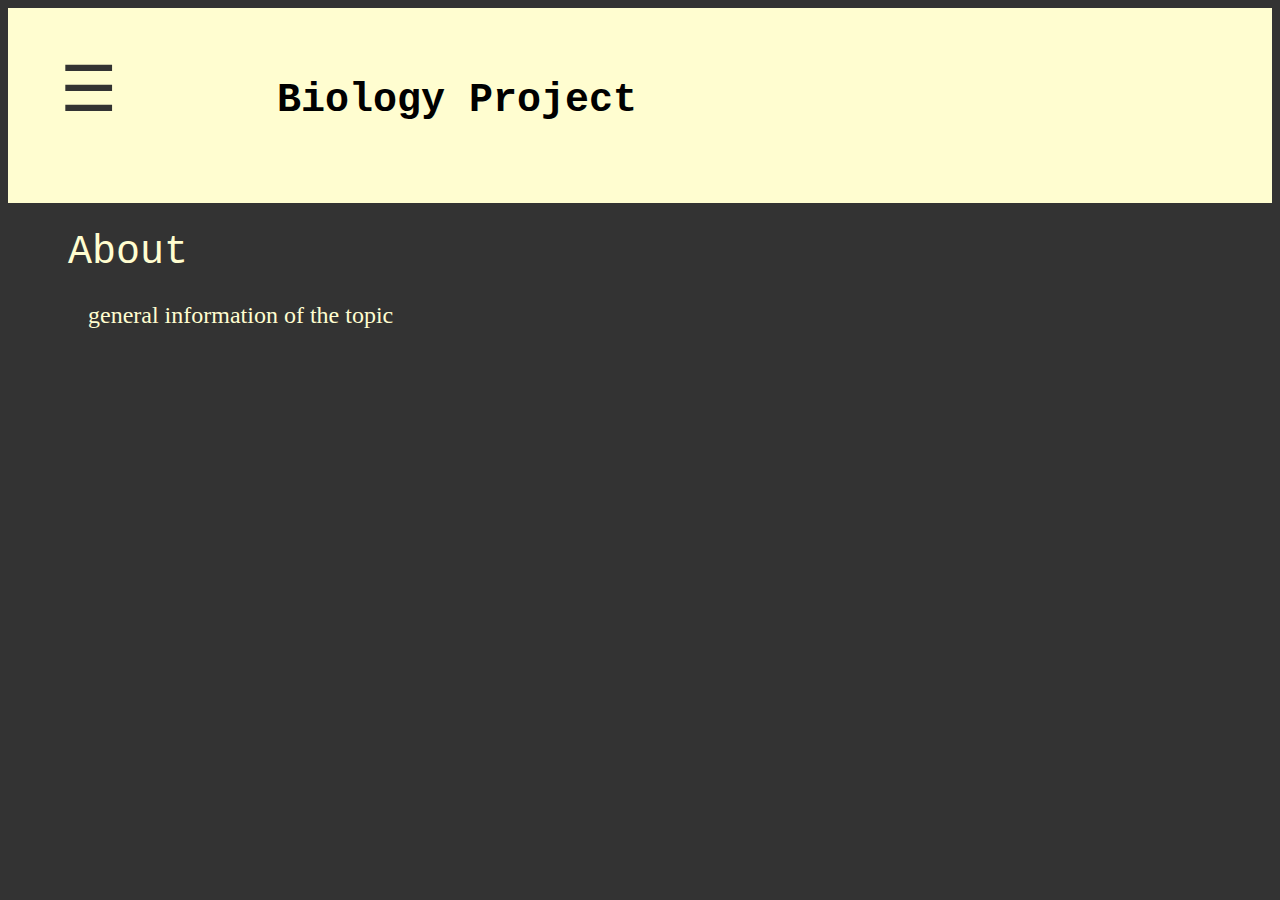
==== about.htm @ 93f2f892 "added and created all sidebard links." ====
<!DOCTYPE html>
<html>
<head>
  <title>Group 21</title>
  <link rel="icon" href="joker.jpg" type = "image/gif">
  <link rel="stylesheet" href="stylesheet.css">
</head>
<body>
  <div id="mySidebar" class="sidebar">
    <a href="javascript:void(0)" class="closebtn" onclick="closeNav()">&times;</a>
    <a href="website.htm">Home</a>
    <a href="interview.htm">Interview</a>
    <a href="about.htm">About</a>
    <a href="references.htm">References</a>
  </div>

  <!-- the title box-->
  <div class = "titlecolor">
    <!-- side bar that opens up -->
    <script src = "sidebar.js"></script>

    <!-- button-->
    <div id ="main">
    <button id = "mySidebarButton" class ="openbtn" onclick ="openNav()">&#9776;
    </button>
    </div>

    <!-- title-->
    <span class = "title">
      Biology Project
    </span>

  </div>

  <h1>
  About
  </h1>

  <!--first paragraph-->
  <p1>
  general information of the topic
  </p1>

</body>
</html>
---- stylesheet.css ----
body {
  background-color: #333;
}

h1 {
  padding-left: 60px;
  color: #fffdd0;

  font-size: 40px;
  font-family: courier;
  font-weight: normal;
}

p1 {
  padding-left: 80px;
  color: #fffdd0;

  font-size: 24px;
  font-family: times;
  font-weight: normal;
}

/* This is meant to be the thing that allows the title
to be in the top right corner*/
.titlecolor {
  margin: fixed
  width: 5%;
  background-color: #fffdd0;
}

.title {
  font-size: 40px;
  font-family: courier;
  font-weight: bold;

  padding-top: 30px;
  padding-bottom: 80px;

  margin: 0;

  display: inline-block;

  padding-left: 128px;

  border: none;

  background-color: #fffdd0;
}

.subtitle {
  margin: auto
  width: 50%;
  font-size: 24px;
  font-family: courier;
  color: #3700B3;

  padding-top: 60px;

  text-align: center;

}

/* The sidebar menu */
.sidebar {
  height: 100%; /* 100% Full-height */
  width: 0; /* 0 width - change this with JavaScript */
  position: fixed; /* Stay in place */
  z-index: 1; /* Stay on top */
  top: 0;
  left: 0;
  background-color: #fffdd0; /* cream*/
  overflow-x: hidden; /* Disable horizontal scroll */
  padding-top: 10px; /* Place content 60px from the top */
  transition: 0.5s; /* 0.5 second transition effect to slide in the sidebar */
}

/* The sidebar links */
.sidebar a {
  font-family: courier;
  padding: 8px 8px 8px 32px;
  text-decoration: none;
  font-size: 25px;
  color: #333;
  display: block;
  transition: 0.3s;

}

/* When you mouse over the navigation links, change their color */
.sidebar a:hover {
  color: #f1f1f1;
}

/* Position and style the close button (top right corner) */
.sidebar .closebtn {
  position: absolute;
  padding-top: 2px;
  right: 10px;
  font-size: 36px;
  margin-left: 50px;
}

/* The button used to open the sidebar */
.openbtn {
  float: left;

  font-size: 64px;
  cursor: pointer;
  background-color: #fffdd0;
  color: #333;
  padding: 24px 32px;
  border: none;

}

.openbtn:hover {
  background-color: #BB86FC;
}

/* Style page content - use this if you want to push the
page content to the right when you open the side navigation */
#main {
  transition: margin-left .5s; /* If you want a transition effect */
  padding: 20px;
}

/* On smaller screens, where height is less than 450px, change the
 style of the sidenav (less padding and a smaller font size) */
@media screen and (max-height: 450px) {
  .sidebar {padding-top: 15px;}
  .sidebar a {font-size: 18px;}
}
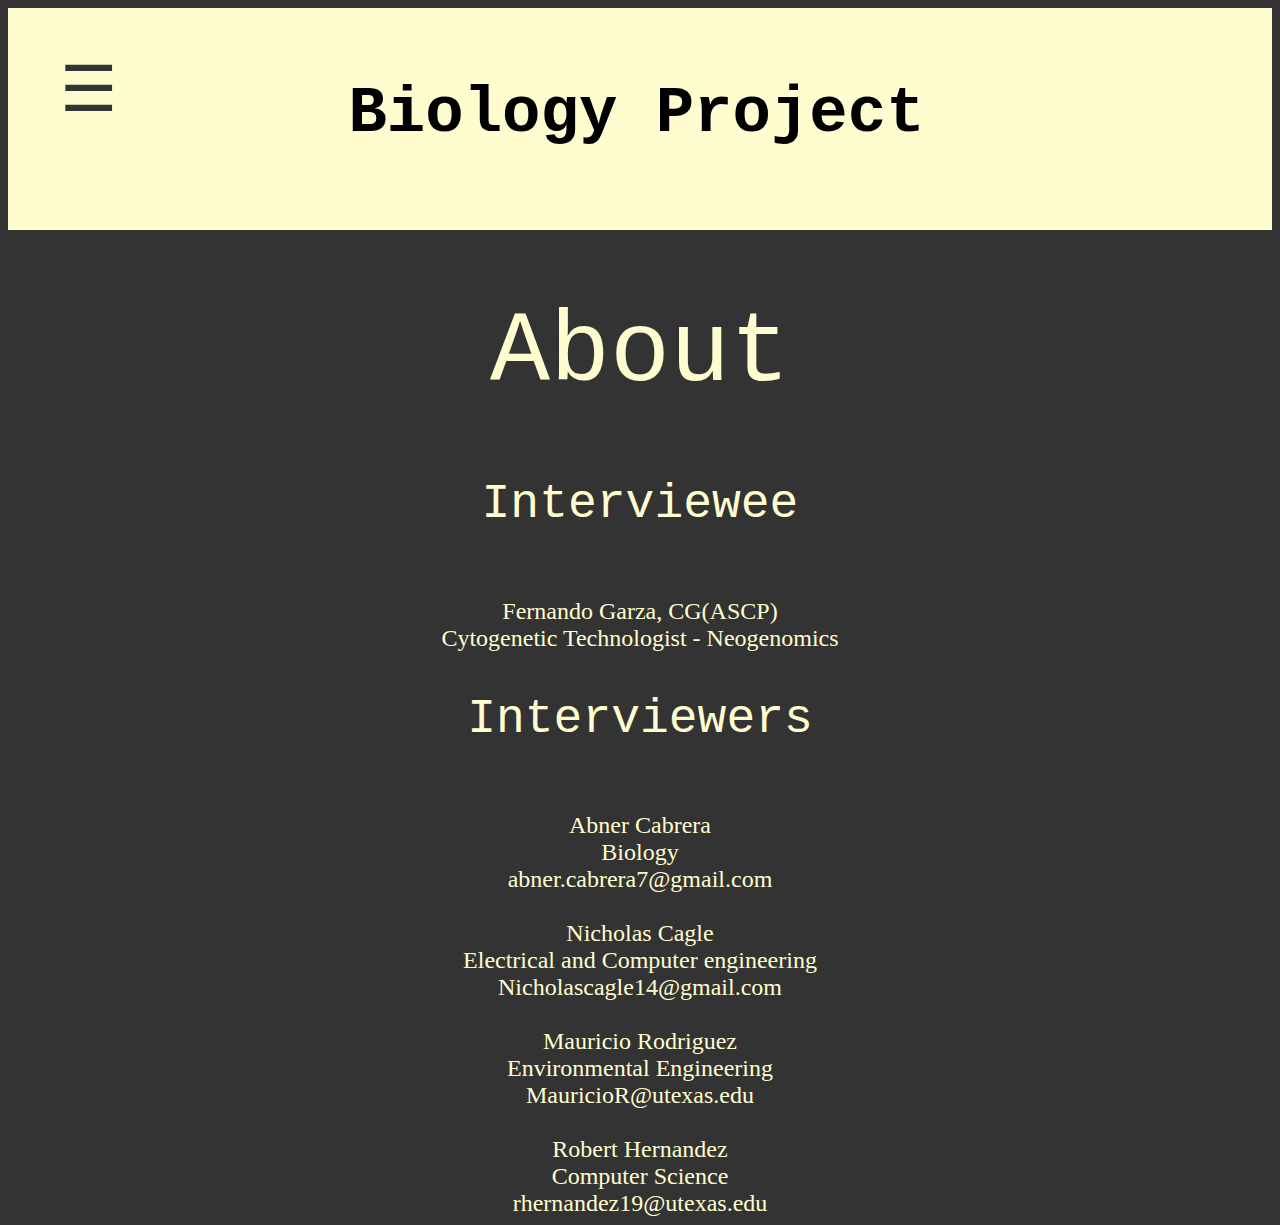
==== commit 0a6ec55b: "updated so that everything points towards index.htm instead of website htm." ====
--- a/about.htm
+++ b/about.htm
@@ -2,14 +2,14 @@
 <html>
 <head>
   <title>Group 21</title>
-  <link rel="icon" href="joker.jpg" type = "image/gif">
   <link rel="stylesheet" href="stylesheet.css">
 </head>
 <body>
   <div id="mySidebar" class="sidebar">
     <a href="javascript:void(0)" class="closebtn" onclick="closeNav()">&times;</a>
-    <a href="website.htm">Home</a>
+    <a href="index.htm">Home</a>
     <a href="interview.htm">Interview</a>
+    <a href="transcript.htm">Transcript</a>
     <a href="about.htm">About</a>
     <a href="references.htm">References</a>
   </div>
@@ -36,9 +36,38 @@
   About
   </h1>
 
-  <!--first paragraph-->
+  <!--Everybodys Contacts-->
+  <h2>Interviewee</h2>
+
   <p1>
-  general information of the topic
+  <div>Fernando Garza, CG(ASCP)</div>
+  <div>Cytogenetic Technologist - Neogenomics</div>
+  </p1>
+
+  <h2>Interviewers</h2>
+
+  <p1>
+  <div>Abner Cabrera</div>
+  <div>Biology</div>
+  <div>abner.cabrera7@gmail.com</div>
+  </p1>
+
+  <p1>
+  <div>Nicholas Cagle</div>
+  <div>Electrical and Computer engineering </div>
+  <div>Nicholascagle14@gmail.com</div>
+  </p1>
+
+  <p1>
+  <div>Mauricio Rodriguez</div>
+  <div>Environmental Engineering</div>
+  <div>MauricioR@utexas.edu</div>
+  </p1>
+
+  <p1>
+  <div>Robert Hernandez</div>
+  <div>Computer Science</div>
+  <div>rhernandez19@utexas.edu</div>
   </p1>
 
 </body>
--- a/stylesheet.css
+++ b/stylesheet.css
@@ -3,20 +3,42 @@
 }
 
 h1 {
-  padding-left: 60px;
+
   color: #fffdd0;
 
-  font-size: 40px;
+  font-size: 100px;
   font-family: courier;
   font-weight: normal;
+
+  text-align: center;
+}
+
+h2 {
+
+  color: #fffdd0;
+
+  font-size: 48px;
+  font-family: courier;
+  font-weight: normal;
+
+  text-align: center;
+}
+
+iframe {
+  margin: 0 auto;
+  display: block;
+  background-color: inherit;
+  border: none;
+
 }
 
 p1 {
+  text-align: center;
   padding-left: 80px;
   color: #fffdd0;
 
   font-size: 24px;
-  font-family: times;
+  font-family: garamond;
   font-weight: normal;
 }
 
@@ -29,7 +51,7 @@
 }
 
 .title {
-  font-size: 40px;
+  font-size: 64px;
   font-family: courier;
   font-weight: bold;
 
@@ -38,9 +60,11 @@
 
   margin: 0;
 
-  display: inline-block;
+  display: block;
 
-  padding-left: 128px;
+  text-align: center;
+
+  padding-right: 148px;
 
   border: none;
 
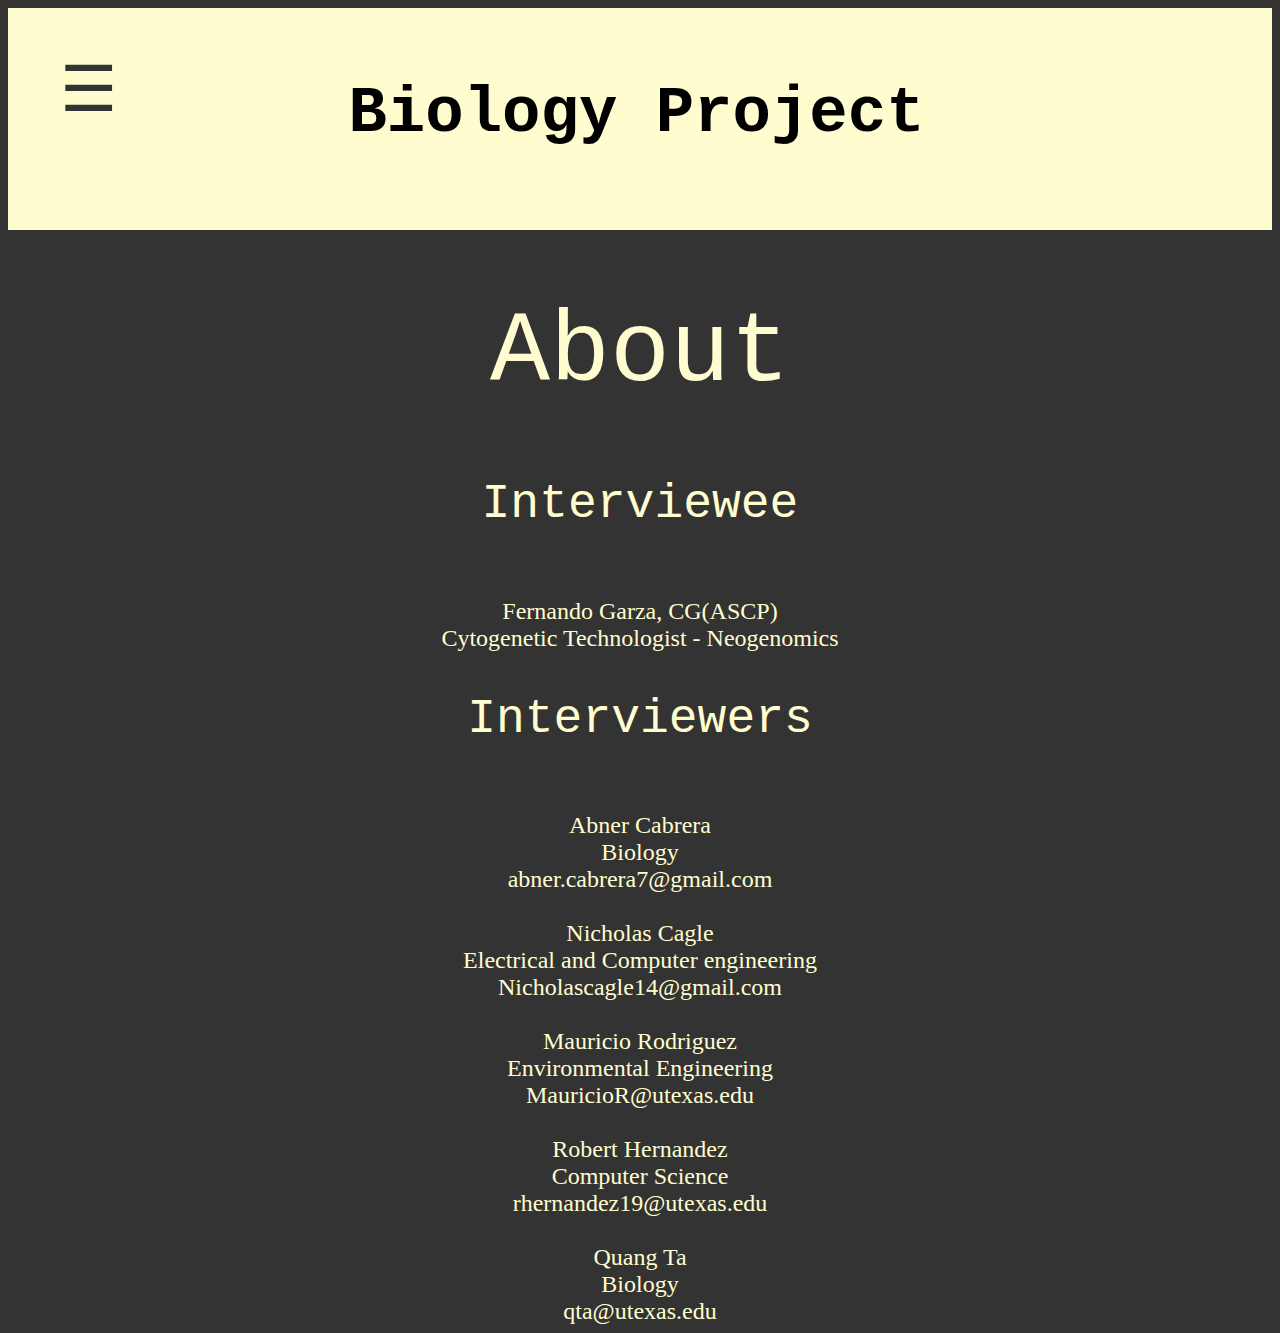
==== commit 43ec76e9: "finished up everything involving the transcript, just need to focus on the css" ====
--- a/about.htm
+++ b/about.htm
@@ -70,5 +70,11 @@
   <div>rhernandez19@utexas.edu</div>
   </p1>
 
+  <p1>
+  <div>Quang Ta</div>
+  <div>Biology </div>
+  <div>qta@utexas.edu</div>
+  </p1>
+
 </body>
 </html>
--- a/stylesheet.css
+++ b/stylesheet.css
@@ -40,6 +40,46 @@
   font-size: 24px;
   font-family: garamond;
   font-weight: normal;
+}
+
+
+/* Style the button that is used to open and close the collapsible content */
+.collapsible {
+  background-color: #777;
+  color: white;
+  cursor: pointer;
+  padding: 18px;
+  width: 100%;
+  border: none;
+  text-align: left;
+  outline: none;
+  font-size: 15px;
+}
+
+/* Add a background color to the button if it is clicked on (add the .active class with JS), and when you move the mouse over it (hover) */
+.active, .collapsible:hover {
+  background-color: #555;
+}
+
+.collapsible:after {
+  content: '\002B';
+  color: white;
+  font-weight: bold;
+  float: right;
+  margin-left: 5px;
+}
+
+.active:after {
+  content: "\2212";
+}
+
+/* Style the collapsible content. Note: hidden by default */
+.content {
+  padding: 0 18px;
+  max-height: 0;
+  overflow: hidden;
+  transition: max-height 0.2s ease-out;
+  background-color: #f1f1f1;
 }
 
 /* This is meant to be the thing that allows the title
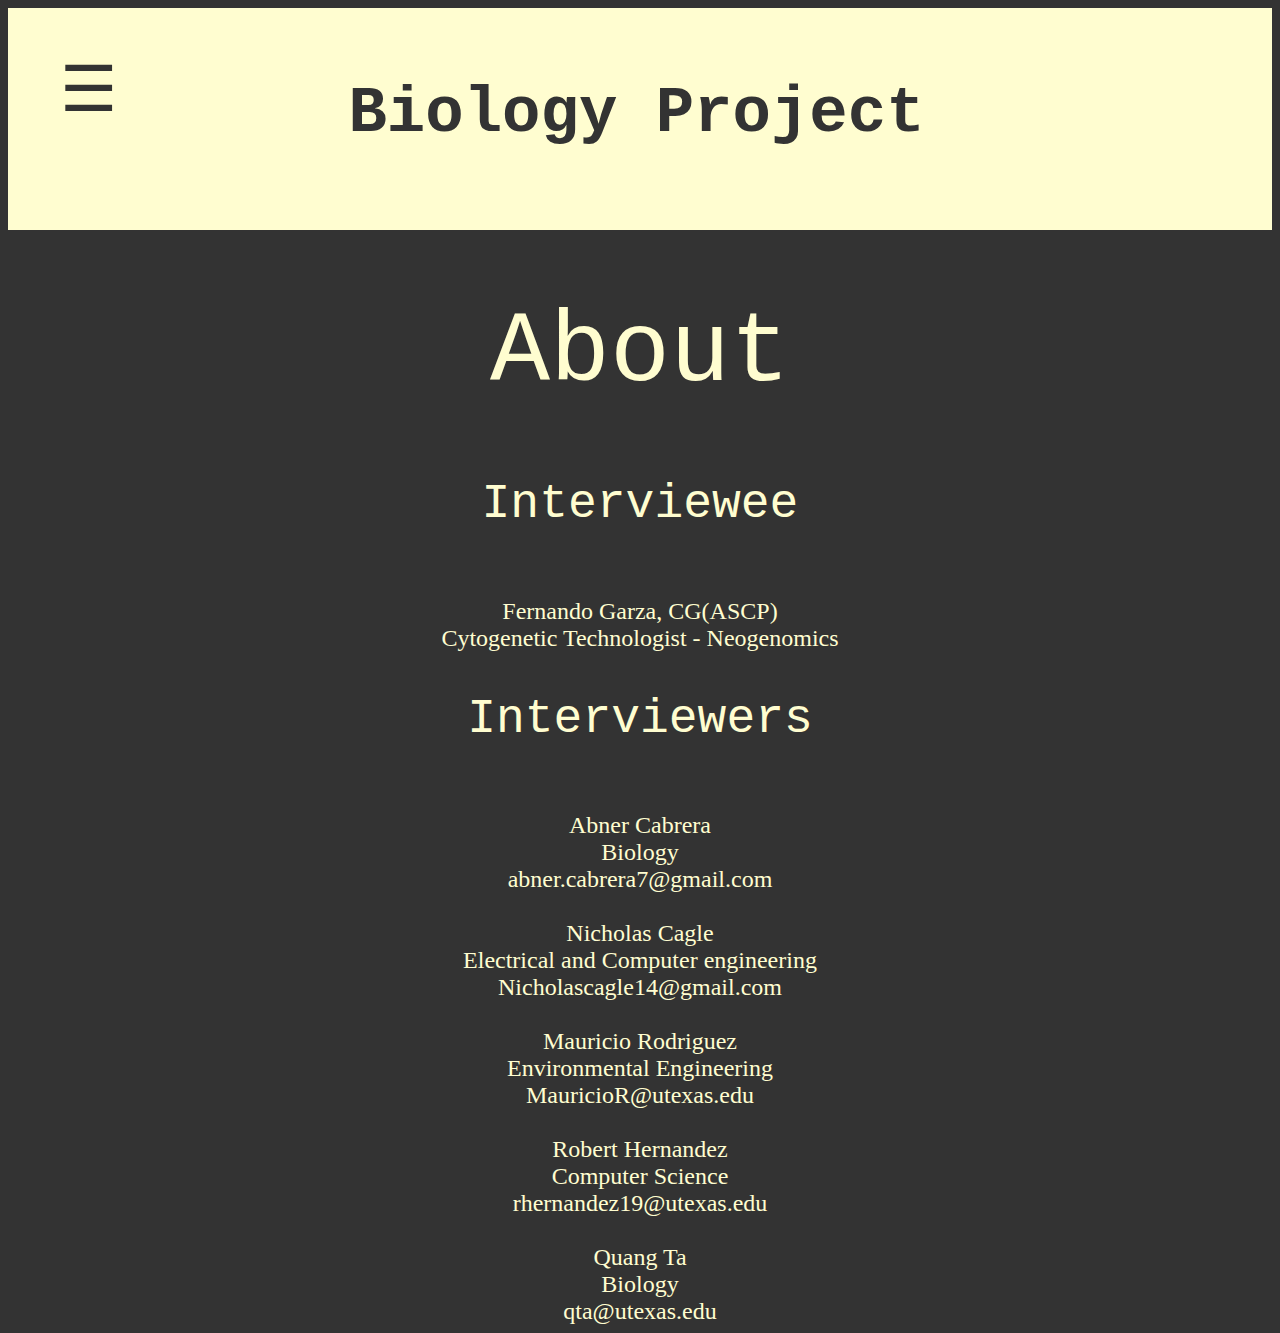
==== commit 2465753b: "final draft for the text at least. Needs more formatting and a once over for text mistakes." ====
--- a/about.htm
+++ b/about.htm
@@ -9,6 +9,7 @@
     <a href="javascript:void(0)" class="closebtn" onclick="closeNav()">&times;</a>
     <a href="index.htm">Home</a>
     <a href="interview.htm">Interview</a>
+    <a href="summary.htm">Summary</a>
     <a href="transcript.htm">Transcript</a>
     <a href="about.htm">About</a>
     <a href="references.htm">References</a>
--- a/stylesheet.css
+++ b/stylesheet.css
@@ -42,18 +42,18 @@
   font-weight: normal;
 }
 
-
 /* Style the button that is used to open and close the collapsible content */
 .collapsible {
   background-color: #777;
-  color: white;
+  color: #fffdd0;
   cursor: pointer;
   padding: 18px;
   width: 100%;
   border: none;
   text-align: left;
   outline: none;
-  font-size: 15px;
+  font-size: 32px;
+  font-family: courier;
 }
 
 /* Add a background color to the button if it is clicked on (add the .active class with JS), and when you move the mouse over it (hover) */
@@ -63,7 +63,7 @@
 
 .collapsible:after {
   content: '\002B';
-  color: white;
+  color: #fffdd0;
   font-weight: bold;
   float: right;
   margin-left: 5px;
@@ -79,7 +79,10 @@
   max-height: 0;
   overflow: hidden;
   transition: max-height 0.2s ease-out;
-  background-color: #f1f1f1;
+  background-color: #fffdd0;
+
+  font-size: 32px;
+  color: #555
 }
 
 /* This is meant to be the thing that allows the title
@@ -88,6 +91,7 @@
   margin: fixed
   width: 5%;
   background-color: #fffdd0;
+  color: #333;
 }
 
 .title {
@@ -141,18 +145,18 @@
 /* The sidebar links */
 .sidebar a {
   font-family: courier;
-  padding: 8px 8px 8px 32px;
+  padding: 8px 8px 8px 64px;
   text-decoration: none;
-  font-size: 25px;
-  color: #333;
+  font-size: 42px;
+  color: #555;
   display: block;
   transition: 0.3s;
-
+  font-weight: bold;
 }
 
 /* When you mouse over the navigation links, change their color */
 .sidebar a:hover {
-  color: #f1f1f1;
+  color: black;
 }
 
 /* Position and style the close button (top right corner) */
@@ -178,7 +182,8 @@
 }
 
 .openbtn:hover {
-  background-color: #BB86FC;
+  background-color: #333;
+  color: #fffdd0;
 }
 
 /* Style page content - use this if you want to push the
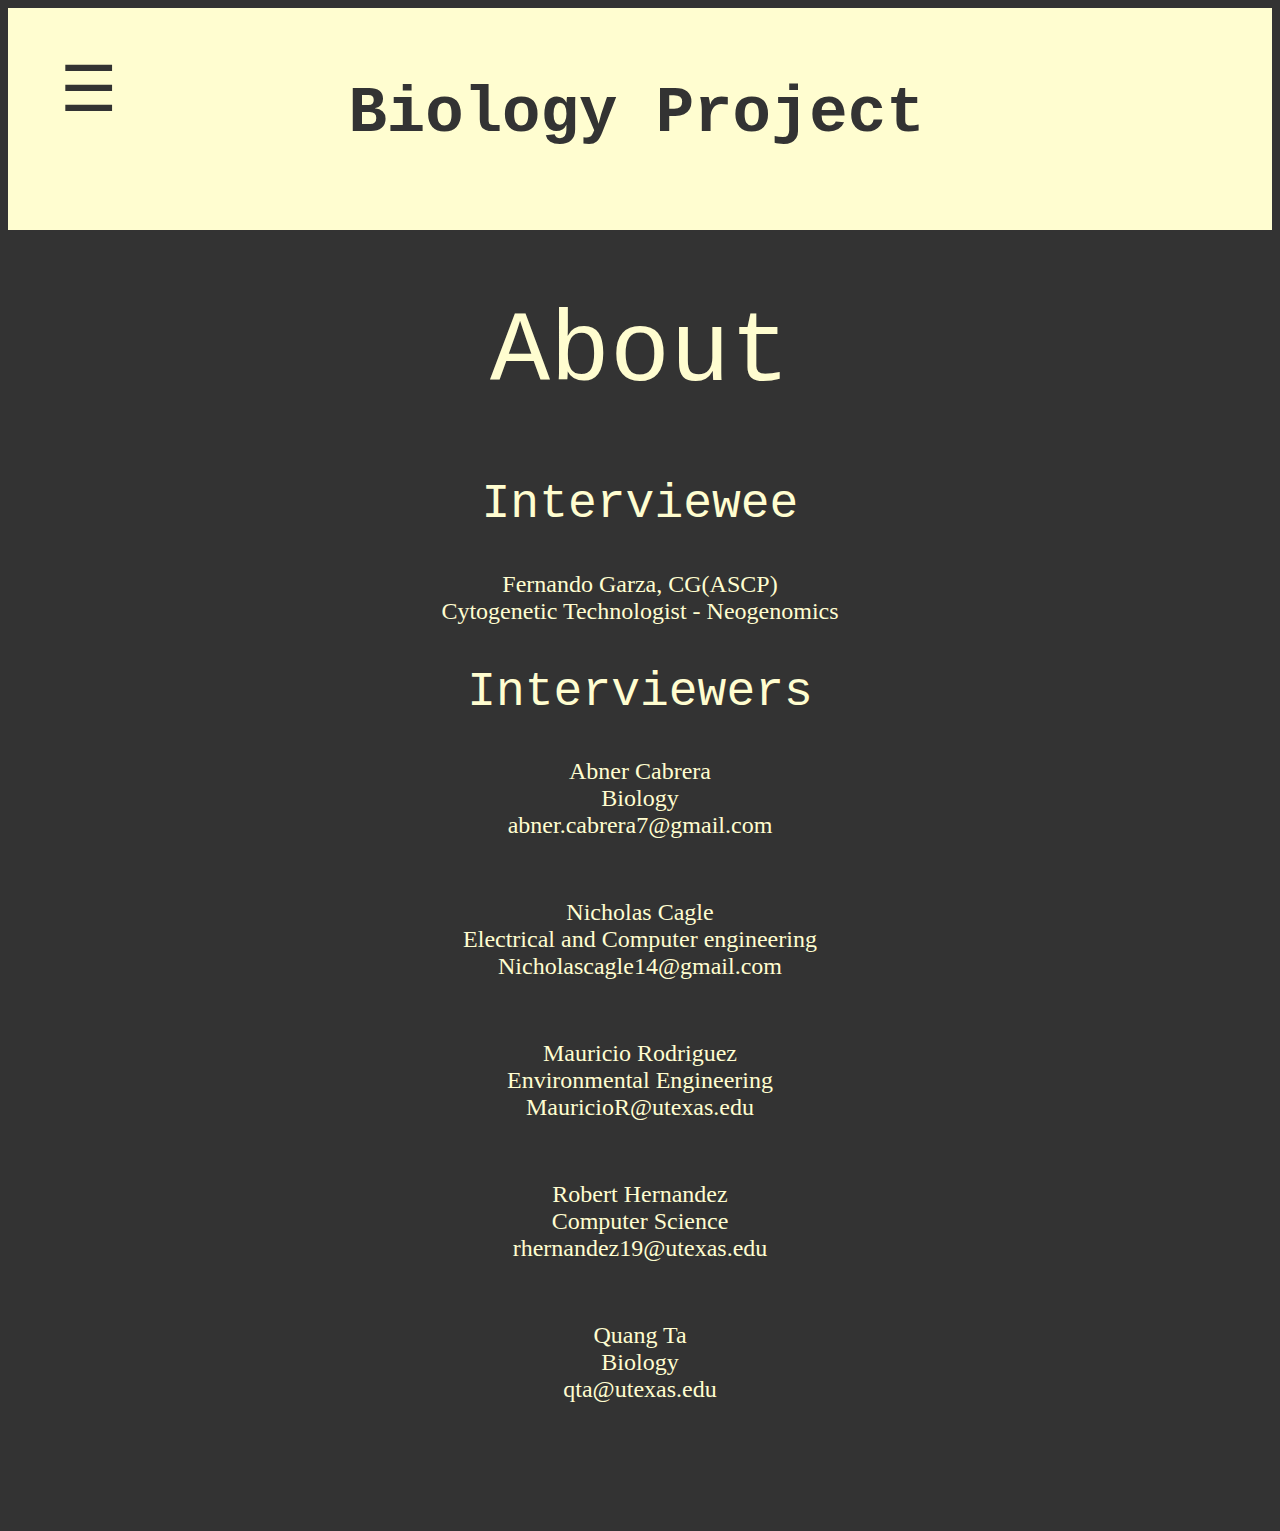
==== commit 28a33401: "should be final draft. awaiting approval" ====
--- a/about.htm
+++ b/about.htm
@@ -1,9 +1,11 @@
 <!DOCTYPE html>
 <html>
+
 <head>
   <title>Group 21</title>
   <link rel="stylesheet" href="stylesheet.css">
 </head>
+
 <body>
   <div id="mySidebar" class="sidebar">
     <a href="javascript:void(0)" class="closebtn" onclick="closeNav()">&times;</a>
@@ -16,66 +18,67 @@
   </div>
 
   <!-- the title box-->
-  <div class = "titlecolor">
+  <div class="titlecolor">
     <!-- side bar that opens up -->
-    <script src = "sidebar.js"></script>
+    <script src="sidebar.js"></script>
 
     <!-- button-->
-    <div id ="main">
-    <button id = "mySidebarButton" class ="openbtn" onclick ="openNav()">&#9776;
-    </button>
+    <div id="main">
+      <button id="mySidebarButton" class="openbtn" onclick="openNav()">&#9776;
+      </button>
     </div>
 
     <!-- title-->
-    <span class = "title">
+    <span class="title">
       Biology Project
     </span>
 
   </div>
 
   <h1>
-  About
+    About
   </h1>
 
   <!--Everybodys Contacts-->
   <h2>Interviewee</h2>
 
   <p1>
-  <div>Fernando Garza, CG(ASCP)</div>
-  <div>Cytogenetic Technologist - Neogenomics</div>
+    <div>Fernando Garza, CG(ASCP)</div>
+    <div>Cytogenetic Technologist - Neogenomics</div>
   </p1>
 
   <h2>Interviewers</h2>
 
   <p1>
-  <div>Abner Cabrera</div>
-  <div>Biology</div>
-  <div>abner.cabrera7@gmail.com</div>
+    <div>Abner Cabrera</div>
+    <div>Biology</div>
+    <div class="about">abner.cabrera7@gmail.com</div>
   </p1>
 
   <p1>
-  <div>Nicholas Cagle</div>
-  <div>Electrical and Computer engineering </div>
-  <div>Nicholascagle14@gmail.com</div>
+    <div>Nicholas Cagle</div>
+    <div>Electrical and Computer engineering </div>
+    <div class="about">Nicholascagle14@gmail.com</div>
   </p1>
 
   <p1>
-  <div>Mauricio Rodriguez</div>
-  <div>Environmental Engineering</div>
-  <div>MauricioR@utexas.edu</div>
+    <div>Mauricio Rodriguez</div>
+    <div>Environmental Engineering</div>
+    <div class="about">MauricioR@utexas.edu</div>
   </p1>
 
   <p1>
-  <div>Robert Hernandez</div>
-  <div>Computer Science</div>
-  <div>rhernandez19@utexas.edu</div>
+    <div>Robert Hernandez</div>
+    <div>Computer Science</div>
+    <div class="about">rhernandez19@utexas.edu</div>
   </p1>
 
   <p1>
-  <div>Quang Ta</div>
-  <div>Biology </div>
-  <div>qta@utexas.edu</div>
+    <div>Quang Ta</div>
+    <div>Biology </div>
+    <div class="bottom">qta@utexas.edu</div>
   </p1>
 
 </body>
+
 </html>
--- a/stylesheet.css
+++ b/stylesheet.css
@@ -3,24 +3,18 @@
 }
 
 h1 {
-
-  color: #fffdd0;
-
+  color: #fffdd0;
   font-size: 100px;
   font-family: courier;
   font-weight: normal;
-
   text-align: center;
 }
 
 h2 {
-
-  color: #fffdd0;
-
+  color: #fffdd0;
   font-size: 48px;
   font-family: courier;
   font-weight: normal;
-
   text-align: center;
 }
 
@@ -29,17 +23,67 @@
   display: block;
   background-color: inherit;
   border: none;
-
+  padding-bottom: 120px;
+}
+
+.center{
+  display: block;
+  margin-left: auto;
+  margin-right: auto;
+}
+
+.about{
+  padding-bottom: 60px;
 }
 
 p1 {
   text-align: center;
+  color: #fffdd0;
+  font-size: 24px;
+  font-family: garamond;
+  font-weight: normal;
+}
+
+.homepage {
+  margin-left: 120px;
+  margin-right: 120px;
+  color: #fffdd0;
+  font-size: 24px;
+  font-family: garamond;
+  font-weight: normal;
+
+  padding-bottom: 40px;
+}
+
+.reference {
+  padding-left: 60px;
+  text-align: left;
+  padding-bottom: 20px;
+}
+
+.reference-link {
   padding-left: 80px;
-  color: #fffdd0;
-
+  padding-bottom: 80px;
+  color: #fffdd0;
   font-size: 24px;
   font-family: garamond;
   font-weight: normal;
+  height:auto;
+}
+
+.paragraph {
+  height: auto;
+  text-align: left;
+  padding-left: 60px;
+  padding bottom: 30px;
+}
+
+.bottom {
+  padding-bottom: 120px;
+  display: block;
+  margin-left: auto;
+  margin-right: auto;
+  width: 50%;
 }
 
 /* Style the button that is used to open and close the collapsible content */
@@ -80,7 +124,6 @@
   overflow: hidden;
   transition: max-height 0.2s ease-out;
   background-color: #fffdd0;
-
   font-size: 32px;
   color: #555
 }
@@ -88,8 +131,7 @@
 /* This is meant to be the thing that allows the title
 to be in the top right corner*/
 .titlecolor {
-  margin: fixed
-  width: 5%;
+  margin: fixed width: 5%;
   background-color: #fffdd0;
   color: #333;
 }
@@ -98,48 +140,45 @@
   font-size: 64px;
   font-family: courier;
   font-weight: bold;
-
   padding-top: 30px;
   padding-bottom: 80px;
-
   margin: 0;
-
-  display: block;
-
-  text-align: center;
-
+  display: block;
+  text-align: center;
   padding-right: 148px;
-
-  border: none;
-
+  border: none;
   background-color: #fffdd0;
 }
 
 .subtitle {
-  margin: auto
-  width: 50%;
+  margin: auto width: 50%;
   font-size: 24px;
   font-family: courier;
   color: #3700B3;
-
   padding-top: 60px;
-
-  text-align: center;
-
+  text-align: center;
 }
 
 /* The sidebar menu */
 .sidebar {
-  height: 100%; /* 100% Full-height */
-  width: 0; /* 0 width - change this with JavaScript */
-  position: fixed; /* Stay in place */
-  z-index: 1; /* Stay on top */
+  height: 100%;
+  /* 100% Full-height */
+  width: 0;
+  /* 0 width - change this with JavaScript */
+  position: fixed;
+  /* Stay in place */
+  z-index: 1;
+  /* Stay on top */
   top: 0;
   left: 0;
-  background-color: #fffdd0; /* cream*/
-  overflow-x: hidden; /* Disable horizontal scroll */
-  padding-top: 10px; /* Place content 60px from the top */
-  transition: 0.5s; /* 0.5 second transition effect to slide in the sidebar */
+  background-color: #fffdd0;
+  /* cream*/
+  overflow-x: hidden;
+  /* Disable horizontal scroll */
+  padding-top: 10px;
+  /* Place content 60px from the top */
+  transition: 0.5s;
+  /* 0.5 second transition effect to slide in the sidebar */
 }
 
 /* The sidebar links */
@@ -171,14 +210,12 @@
 /* The button used to open the sidebar */
 .openbtn {
   float: left;
-
   font-size: 64px;
   cursor: pointer;
   background-color: #fffdd0;
   color: #333;
   padding: 24px 32px;
   border: none;
-
 }
 
 .openbtn:hover {
@@ -189,13 +226,19 @@
 /* Style page content - use this if you want to push the
 page content to the right when you open the side navigation */
 #main {
-  transition: margin-left .5s; /* If you want a transition effect */
+  transition: margin-left .5s;
+  /* If you want a transition effect */
   padding: 20px;
 }
 
 /* On smaller screens, where height is less than 450px, change the
  style of the sidenav (less padding and a smaller font size) */
 @media screen and (max-height: 450px) {
-  .sidebar {padding-top: 15px;}
-  .sidebar a {font-size: 18px;}
-}
+  .sidebar {
+    padding-top: 15px;
+  }
+
+  .sidebar a {
+    font-size: 18px;
+  }
+}
